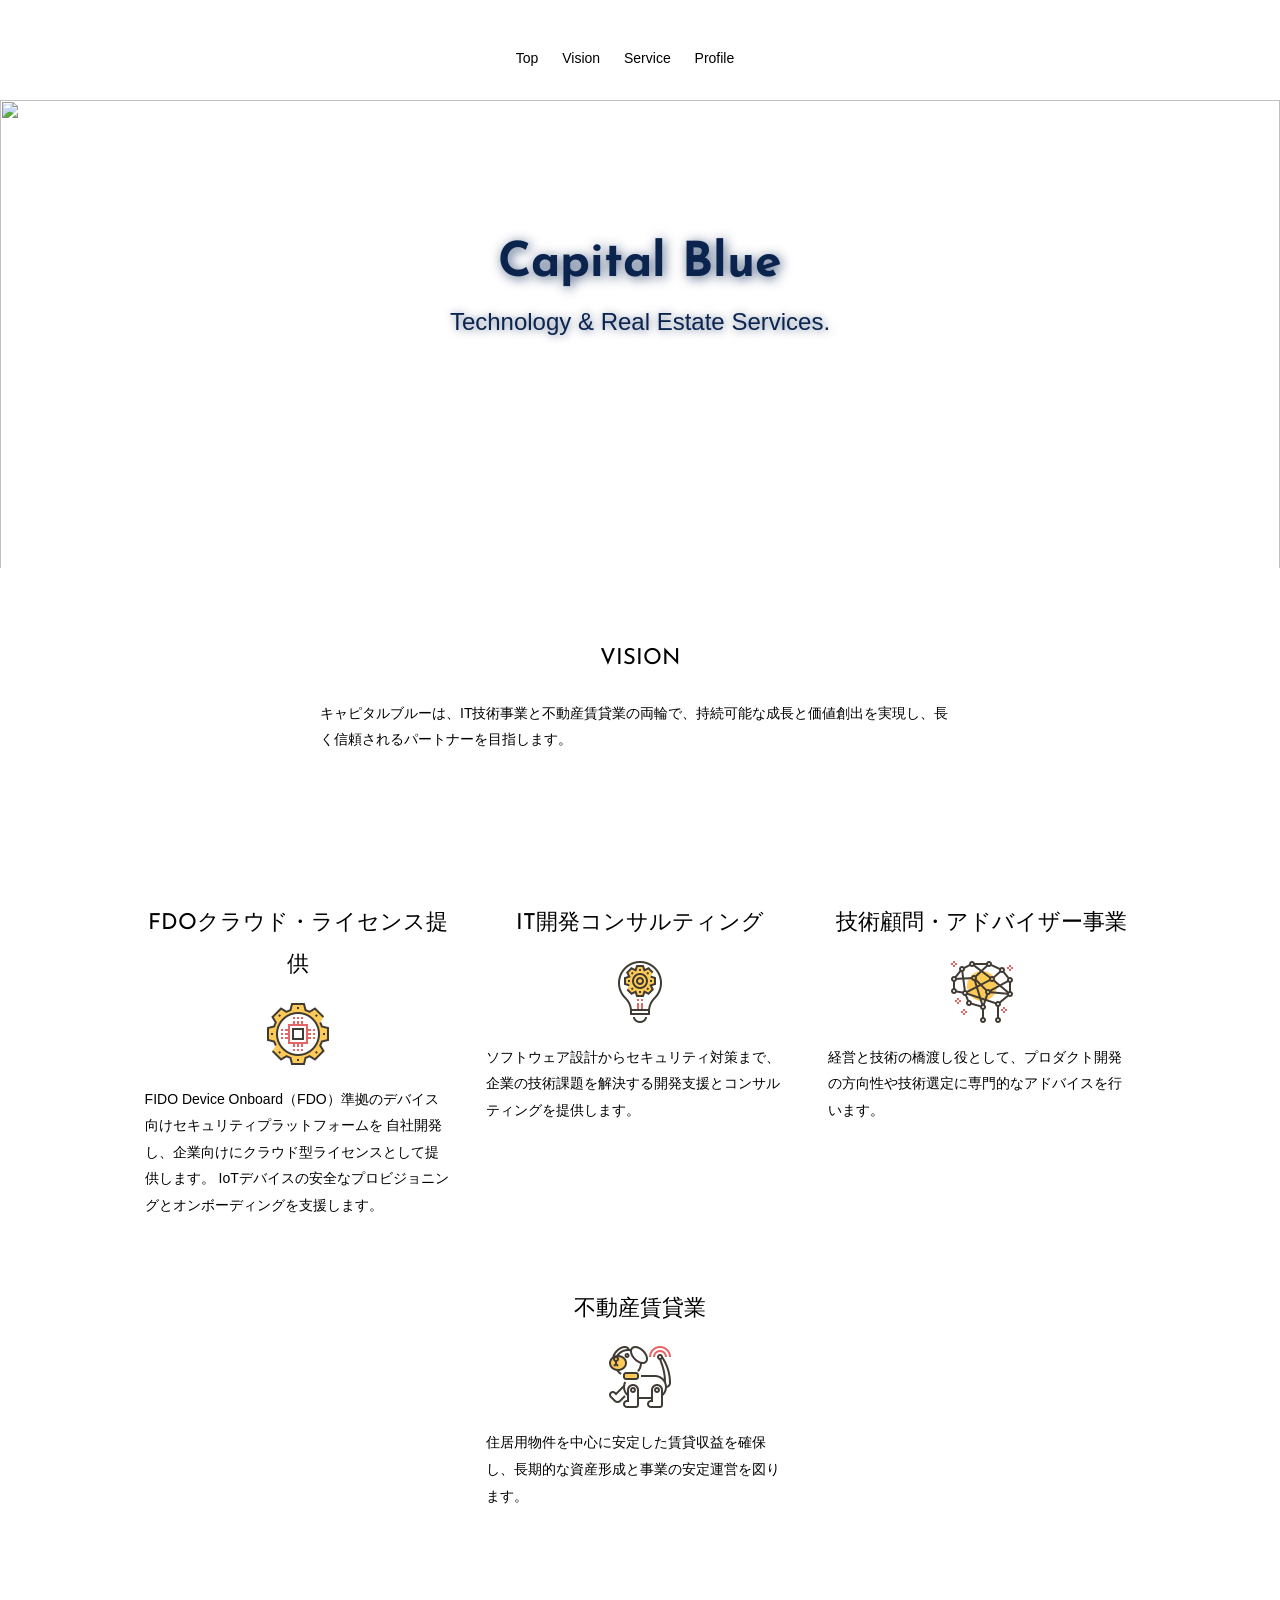
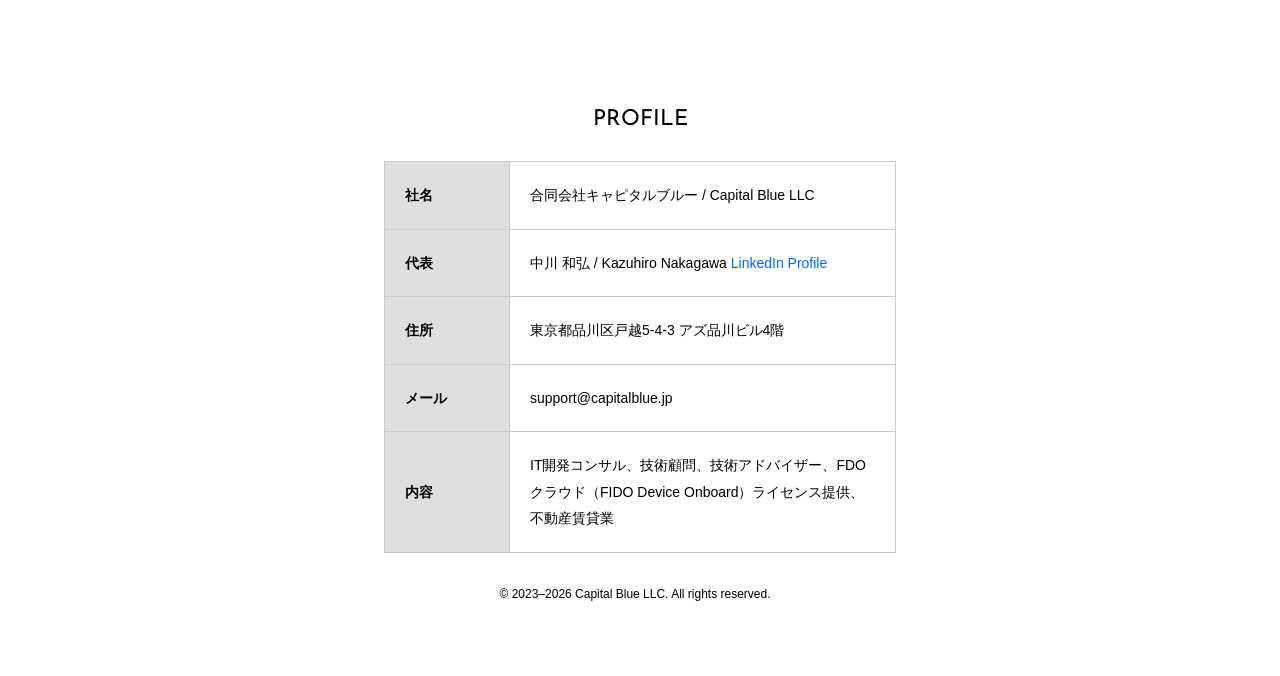
==== index.html @ fffac219 "Remove mobile app operation from profile" ====
<!doctype html>
<html lang="ja">
  <head>
    <meta charset="UTF-8" />
    <meta name="description" content="Innovative, creative, and beyond" />
    <meta name="viewport" content="width=device-width" />
    <title>Capital Blue</title>
    <link rel="stylesheet" media="all" href="css/style.css" />
    <link rel="icon" href="images/favicon.jpg" />
    <script src="https://ajax.googleapis.com/ajax/libs/jquery/1.8.0/jquery.min.js"></script>
    <script src="js/script.js"></script>
  </head>

  <body>
    <nav id="mainnav">
      <p id="menuWrap">
        <a id="menu"><span id="menuBtn"></span></a>
      </p>
      <div class="panel">
        <ul>
          <li><a href="#header">Top</a></li>
          <li><a href="#sec01">Vision</a></li>
          <li><a href="#sec02">Service</a></li>
          <li><a href="#sec03">Profile</a></li>
        </ul>
      </div>
    </nav>

    <header id="header">
      <img src="images/capital-blue-header-new.png" alt="" />
      <div id="slogan">
        <h1>Capital Blue</h1>
        <h2>Technology & Real Estate Services.</h2>
      </div>
    </header>

    <!-- VISION -->
    <section id="sec01">
      <header>
        <h2>VISION</h2>
      </header>
      <div class="vision">
        キャピタルブルーは、IT技術事業と不動産賃貸業の両輪で、持続可能な成長と価値創出を実現し、長く信頼されるパートナーを目指します。
      </div>
    </section>
    <!-- // VISION -->

    <!-- SERVICE -->
    <section id="sec02">
      <div class="inner">
        <ul class="col3">
          <li>
            <h2>FDOクラウド・ライセンス提供</h2>
            <img src="images/circleImg04.png" width="64" height="64" alt="" />
            <p>
              FIDO Device
              Onboard（FDO）準拠のデバイス向けセキュリティプラットフォームを
              自社開発し、企業向けにクラウド型ライセンスとして提供します。
              IoTデバイスの安全なプロビジョニングとオンボーディングを支援します。
            </p>
          </li>
          <li>
            <h2>IT開発コンサルティング</h2>
            <img src="images/circleImg01.png" width="64" height="64" alt="" />
            <p>
              ソフトウェア設計からセキュリティ対策まで、企業の技術課題を解決する開発支援とコンサルティングを提供します。
            </p>
          </li>
          <li>
            <h2>技術顧問・アドバイザー事業</h2>
            <img src="images/circleImg02.png" width="64" height="64" alt="" />
            <p>
              経営と技術の橋渡し役として、プロダクト開発の方向性や技術選定に専門的なアドバイスを行います。
            </p>
          </li>
          <li>
            <h2>不動産賃貸業</h2>
            <img src="images/circleImg03.png" width="64" height="64" alt="" />
            <p>
              住居用物件を中心に安定した賃貸収益を確保し、長期的な資産形成と事業の安定運営を図ります。
            </p>
          </li>
        </ul>
      </div>
    </section>
    <!-- // SERVICE -->

    <!-- PROFILE -->
    <section id="sec03">
      <header>
        <h2>PROFILE</h2>
      </header>
      <table class="kaisha">
        <tr>
          <th>社名</th>
          <td>合同会社キャピタルブルー / Capital Blue LLC</td>
        </tr>
        <tr>
          <th>代表</th>
          <td>
            中川 和弘 / Kazuhiro Nakagawa
            <a
              href="https://www.linkedin.com/in/kazuhiro-nakagawa-05a98b41/"
              target="_blank"
            >
              LinkedIn Profile
            </a>
          </td>
        </tr>
        <tr>
          <th>住所</th>
          <td>東京都品川区戸越5-4-3 アズ品川ビル4階</td>
        </tr>
        <tr>
          <th>メール</th>
          <td>support@capitalblue.jp</td>
        </tr>
        <tr>
          <th>内容</th>
          <td>
            IT開発コンサル、技術顧問、技術アドバイザー、FDOクラウド（FIDO Device
            Onboard）ライセンス提供、不動産賃貸業
          </td>
        </tr>
      </table>
    </section>
    <!-- // PROFILE -->
    <footer id="footer">
      © 2023–<span id="y"></span> Capital Blue LLC. All rights reserved.
    </footer>
    <script>
      document.getElementById("y").textContent = new Date().getFullYear();
    </script>
  </body>
</html>
---- css/style.css ----
@import url(http://fonts.googleapis.com/earlyaccess/notosansjp.css);
@import url(https://fonts.googleapis.com/css?family=Josefin+Sans);

/* reset */
body,
div,
dl,
dt,
dd,
ul,
ol,
li,
h1,
h2,
h3,
h4,
h5,
h6,
pre,
form,
fieldset,
input,
textarea,
p,
blockquote,
th,
td {
  margin: 0;
  padding: 0;
}
address,
caption,
cite,
code,
dfn,
em,
strong,
th,
var {
  font-style: normal;
}
ul {
  list-style: none;
}
table {
  border-collapse: collapse;
  border-spacing: 0;
}
caption,
th {
  text-align: left;
}
q:before,
q:after {
  content: "";
}
object,
embed {
  vertical-align: top;
}
legend {
  display: none;
}
h1,
h2,
h3,
h4,
h5,
h6 {
  font-size: 100%;
}
img,
abbr,
acronym,
fieldset {
  border: 0;
}

body {
  font: 14px/1.9 "Noto Sans JP", Arial, Verdana, 游ゴシック, YuGothic,
    "ヒラギノ角ゴ ProN W3", "Hiragino Kaku Gothic ProN", メイリオ, Meiryo,
    sans-serif;
  font-weight: 300;
  -webkit-text-size-adjust: 100%;
  overflow-x: hidden;
  color: #000;
  background: #fff;
}

a {
  color: #0066ff;
  text-decoration: none;
}

a:hover,
.active {
  text-decoration: underline;
}

a:active,
a:focus,
input:active,
input:focus {
  outline: 0;
}

/* ヘッダー
------------------------------------------------------------*/
#header {
  position: relative;
  overflow: hidden;
  width: 100%;
  height: 568px;
}

#header img {
  position: absolute;
  left: 50%;
  width: 1280px;
  height: 568px;
  margin-top: 100px;
  margin-left: -640px;
}

#slogan {
  position: absolute;
  top: 50%;
  width: 100%;
  -webkit-transform: translate(0, -50%);
  transform: translate(0, -50%);
  color: #0a244d;
  line-height: 1.6;
  text-align: center;
}

#slogan h1 {
  font-size: 48px;
  font-family: "Josefin Sans", sans-serif;
  font-weight: bold;
  text-shadow: 2px 2px 12px rgba(0, 30, 80, 0.7);
}

#slogan h2 {
  font-size: 24px;
  font-family: "Noto Sans JP", sans-serif;
  font-weight: 400;
  text-shadow: 1px 1px 8px rgba(0, 30, 80, 0.6);
}

/* フッター
------------------------------------------------------------*/
#footer {
  clear: both;
  padding: 50px 10px 50px 0;
  text-align: center;
  font-size: 12px;
}

/* 共通
------------------------------------------------------------*/
h1,
h2 {
  font-family: "Josefin Sans", "Noto Sans JP", serif;
}

img {
  width: 100%;
  height: auto;
}

section {
  clear: both;
}

section h2 {
  font-size: 22px;
  font-weight: normal;
  text-align: center;
}

.inner {
  width: 94%;
  margin: 0 auto;
  padding-bottom: 50px;
}

.col2 li {
  display: inline-block;
  width: 100%;
  margin: 20px 0 20px 0;
}

/* SEC01 VISION
------------------------------------------------------------*/

.vision {
  width: 50%;
  margin: 0 auto;
  padding-bottom: 80px;
}

/* SEC02 SERVICE 
------------------------------------------------------------*/
.col3 li {
  margin-bottom: 50px;
}

.col3 img {
  max-width: 64px;
  display: block;
  margin: -5px auto 20px;
}

/* SEC03 PROFILE
------------------------------------------------------------*/
#sec05 {
  padding-top: 50px;
}

.kaisha {
  width: 40%;
  margin: 0 auto;
}

.kaisha th,
.kaisha td {
  border: 1px solid #ccc;
  padding: 20px;
}

.kaisha th {
  font-weight: bold;
  background-color: #dedede;
}

@media screen and (max-width: 767px) {
  .kaisha,
  .kaisha tr,
  .kaisha td,
  .kaisha th {
    display: block;
  }
  .kaisha th {
    width: auto;
  }
}

.kaisha th {
  min-width: 6em;
  white-space: nowrap;
}

#sec05 header {
  display: none;
}

#map {
  position: relative;
  padding-bottom: 75%;
  height: 0;
  overflow: hidden;
}

/* RESPONSIVE 設定
------------------------------------------------------------*/

@media only screen and (min-width: 1200px) {
  .inner {
    width: 1024px;
    padding-bottom: 120px;
  }
  section h2 {
    padding: 70px 0 20px;
  }
  .txt h2 {
    padding: 0 0 20px !important;
  }
}

@media only screen and (min-width: 800px) {
  body {
    font-size: 14px;
  }

  a#menu {
    display: none;
  }

  .panel {
    display: block !important;
  }

  #mainnav {
    position: fixed;
    top: 0;
    width: 100%;
    z-index: 500;
  }

  #mainnav ul {
    text-align: center;
    padding-right: 30px;
  }

  #mainnav li {
    display: inline-block;
    padding: 45px 10px 20px;
    font-size: 14px;
    font-weight: 300;
  }

  #mainnav a {
    color: #000;
  }

  #mainnav.changeNav {
    background: rgba(255, 255, 255, 0.9);
    border-bottom: 1px solid #d1d1d1;
  }

  #mainnav.changeNav li {
    padding: 20px 10px;
  }

  /* SEC02 MESSAGE
  -----------------*/
  .txt,
  .bg {
    width: 50%;
    float: left;
    display: table;
    background: #f6f6f6;
  }

  #sec02_02 .txt,
  #sec02_02 .bg {
    float: right;
  }

  .vMid {
    display: table-cell;
    padding: 0 100px;
    vertical-align: middle;
  }

  /* SEC03 SERVICE MESSAGE STORY
  -----------------*/
  .col3 {
    text-align: center;
  }

  .col3 li {
    display: inline-block;
    width: 30%;
    padding: 0 1.5%;
    margin-bottom: 0;
    vertical-align: top;
    text-align: left;
  }

  /* SEC05 PROFILE
  -----------------*/
  #sec05 {
    padding-top: 120px;
  }

  #footer {
    padding: 30px 10px 70px 0;
  }
}

@media only screen and (min-width: 641px) {
  .col2 li {
    width: 40%;
    padding: 0 3%;
    vertical-align: top;
  }
}

@media only screen and (max-width: 640px) {
  #map iframe {
    width: 96% !important;
    left: 2%;
  }
}

@media only screen and (max-width: 799px) {
  #slogan h1 {
    font-size: 48px;
    font-family: "Josefin Sans", sans-serif;
    font-weight: bold;
    text-shadow: 3px 3px 8px rgba(0, 0, 0, 0.8);
  }

  #slogan h2 {
    font-size: 24px;
    font-family: "Noto Sans JP", sans-serif;
    text-shadow: 2px 2px 6px rgba(0, 0, 0, 0.7);
  }

  a#menu {
    display: inline-block;
    position: relative;
    width: 40px;
    height: 40px;
    margin: 10px;
  }

  #menuBtn {
    display: block;
    position: absolute;
    top: 50%;
    left: 50%;
    width: 18px;
    height: 2px;
    margin: -1px 0 0 -7px;
    background: #fff;
    transition: 0.2s;
  }

  #menuBtn:before,
  #menuBtn:after {
    display: block;
    content: "";
    position: absolute;
    top: 50%;
    left: 0;
    width: 18px;
    height: 2px;
    background: #fff;
    transition: 0.3s;
  }

  #menuBtn:before {
    margin-top: -7px;
  }

  #menuBtn:after {
    margin-top: 5px;
  }

  a#menu .close {
    background: transparent;
  }

  a#menu .close:before,
  a#menu .close:after {
    margin-top: 0;
  }

  a#menu .close:before {
    transform: rotate(-45deg);
    -webkit-transform: rotate(-45deg);
  }

  a#menu .close:after {
    transform: rotate(-135deg);
    -webkit-transform: rotate(-135deg);
  }

  .panel {
    width: 100%;
    display: none;
    overflow: hidden;
    position: relative;
    left: 0;
    top: 0;
    z-index: 100;
  }

  #mainnav {
    position: absolute;
    top: 0;
    right: 0;
    width: 100%;
    text-align: right;
    z-index: 500;
  }

  #mainnav ul {
    border-bottom: 1px solid #ccc;
    background: #fff;
    text-align: left;
  }

  #mainnav li a {
    position: relative;
    display: block;
    padding: 15px 25px;
    border-bottom: 1px solid #ccc;
    color: #000;
    font-weight: 400;
  }

  #mainnav li a:before {
    display: block;
    content: "";
    position: absolute;
    top: 50%;
    left: 5px;
    width: 6px;
    height: 6px;
    margin: -4px 0 0 0;
    border-top: solid 2px #000;
    border-right: solid 2px #000;
    -webkit-transform: rotate(45deg);
    transform: rotate(45deg);
  }

  .col3 li {
    margin: 0 auto;
    display: block;
    max-width: 288px;
  }

  .kaisha {
    width: 80%;
    margin: 0 auto;
  }
}

@media only screen and (max-width: 1199px) {
  section h2 {
    padding: 50px 0 20px 0;
  }
  #sec01 h2 {
    padding: 70px 0 20px;
  }
  .vMid {
    padding: 0 20px;
  }
}
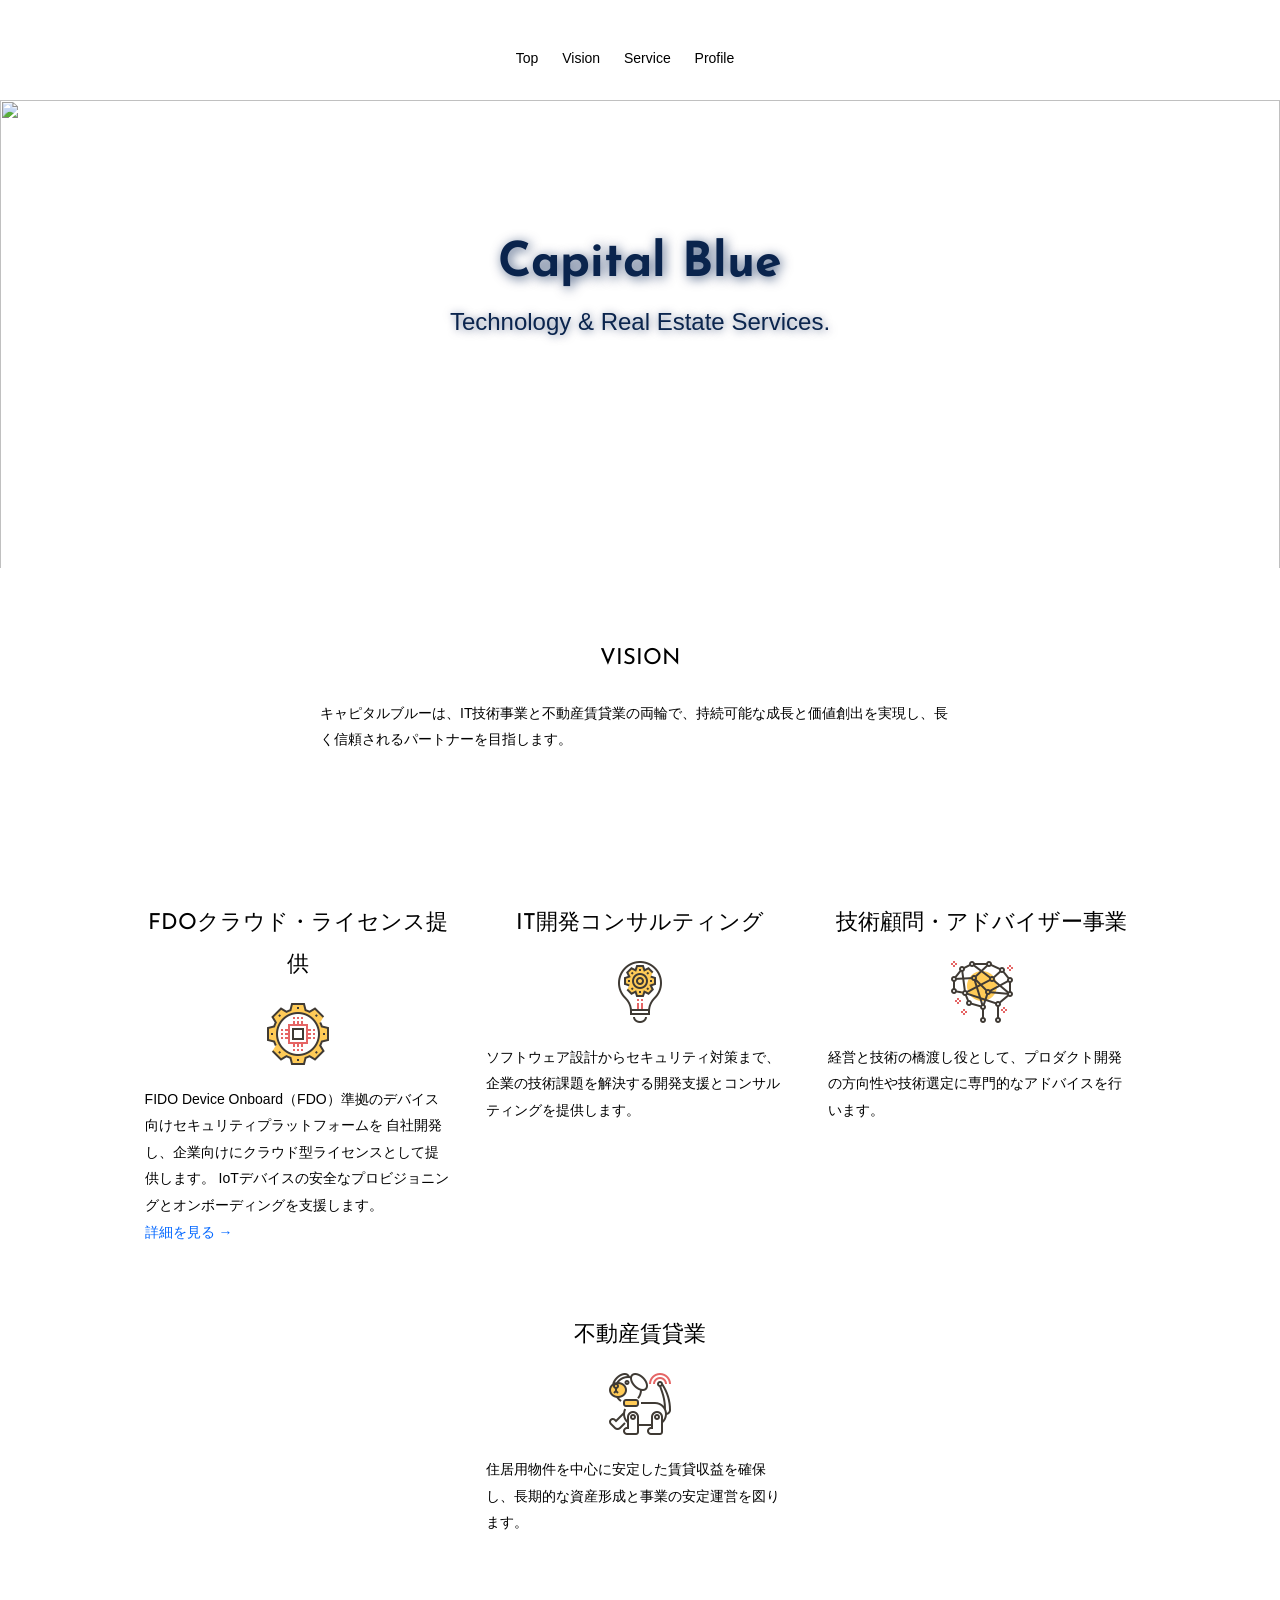
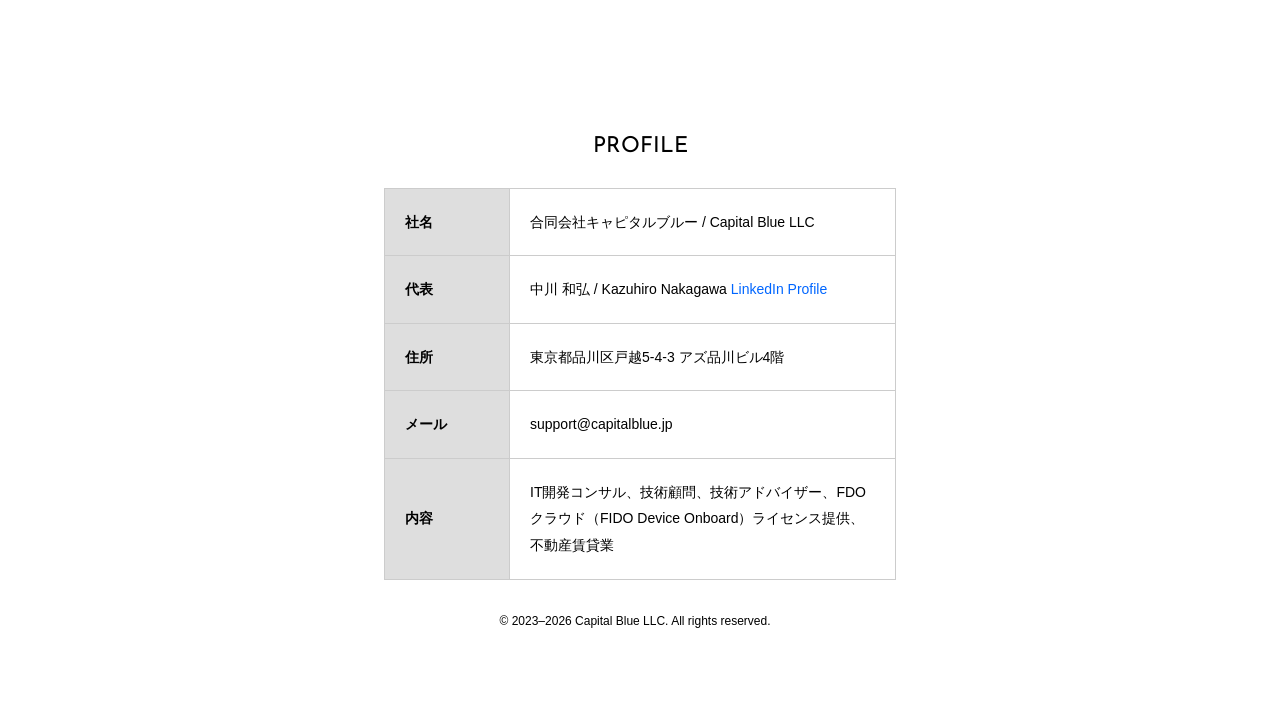
==== commit 1fd15b63: "Add fdo to product page" ====
--- a/index.html
+++ b/index.html
@@ -58,6 +58,7 @@
               自社開発し、企業向けにクラウド型ライセンスとして提供します。
               IoTデバイスの安全なプロビジョニングとオンボーディングを支援します。
             </p>
+            <p><a href="product/fdo-cloud.html">詳細を見る →</a></p>
           </li>
           <li>
             <h2>IT開発コンサルティング</h2>
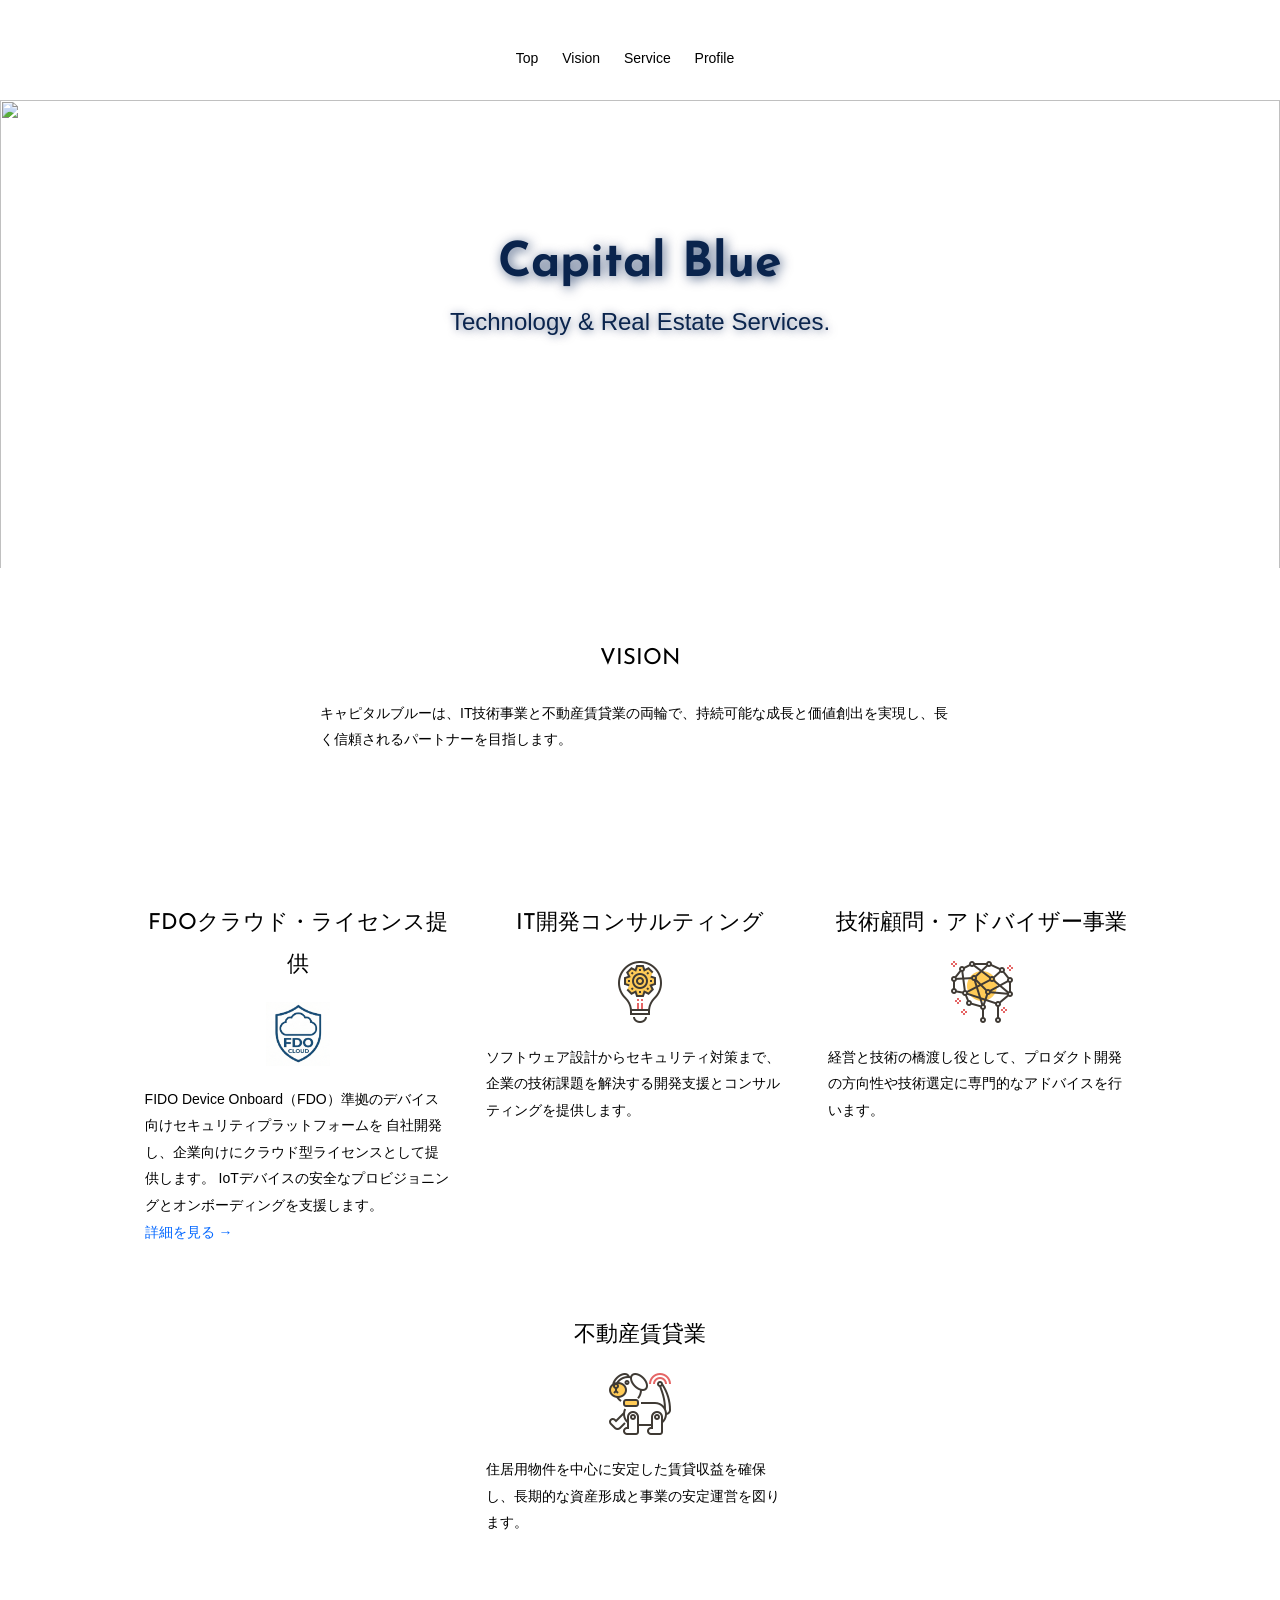
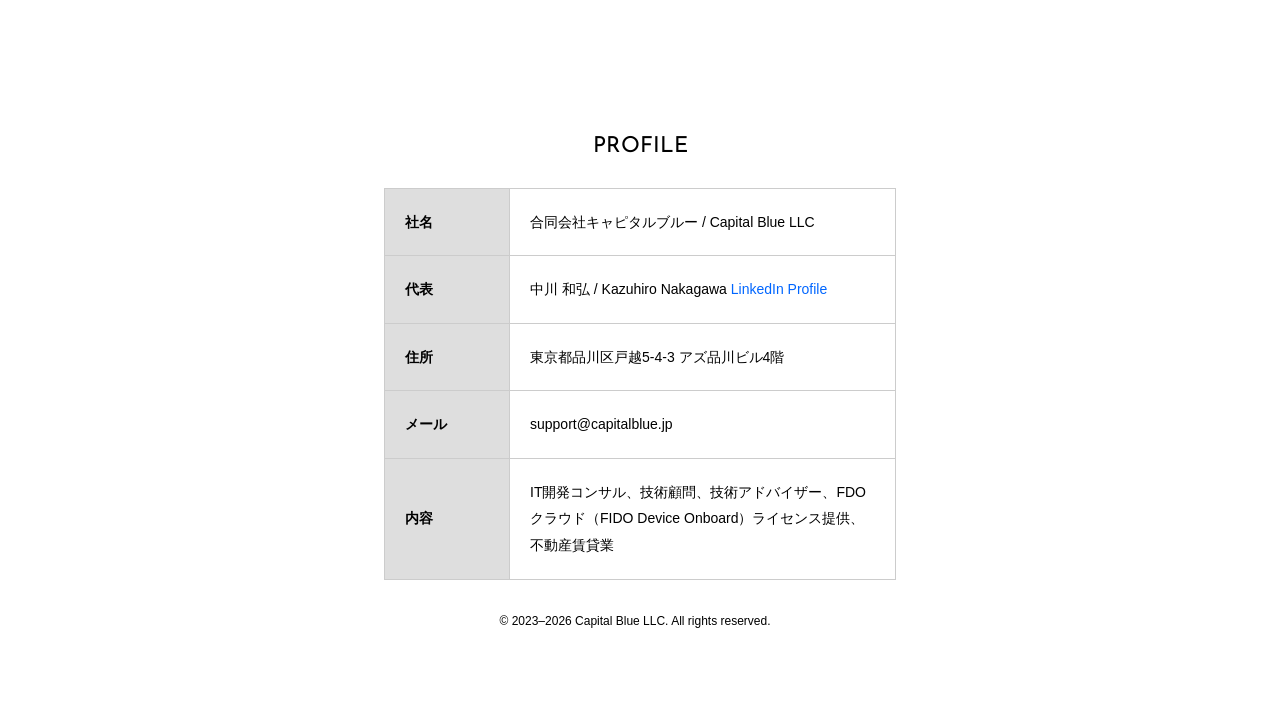
==== commit e4e55139: "Update index.html" ====
--- a/index.html
+++ b/index.html
@@ -2,9 +2,12 @@
 <html lang="ja">
   <head>
     <meta charset="UTF-8" />
-    <meta name="description" content="Innovative, creative, and beyond" />
+    <meta
+      name="description"
+      content="Capital Blue（合同会社キャピタルブルー）は、IoT向けFDOクラウドライセンス提供・IT開発コンサルティング・技術顧問を手がける東京のテクノロジー企業です。"
+    />
     <meta name="viewport" content="width=device-width" />
-    <title>Capital Blue</title>
+    <title>Capital Blue | IoT認証基盤・IT開発コンサルティング</title>
     <link rel="stylesheet" media="all" href="css/style.css" />
     <link rel="icon" href="images/favicon.jpg" />
     <script src="https://ajax.googleapis.com/ajax/libs/jquery/1.8.0/jquery.min.js"></script>
@@ -51,7 +54,12 @@
         <ul class="col3">
           <li>
             <h2>FDOクラウド・ライセンス提供</h2>
-            <img src="images/circleImg04.png" width="64" height="64" alt="" />
+            <img
+              src="images/fdo_cloud_logo_1.png"
+              width="64"
+              height="64"
+              alt=""
+            />
             <p>
               FIDO Device
               Onboard（FDO）準拠のデバイス向けセキュリティプラットフォームを
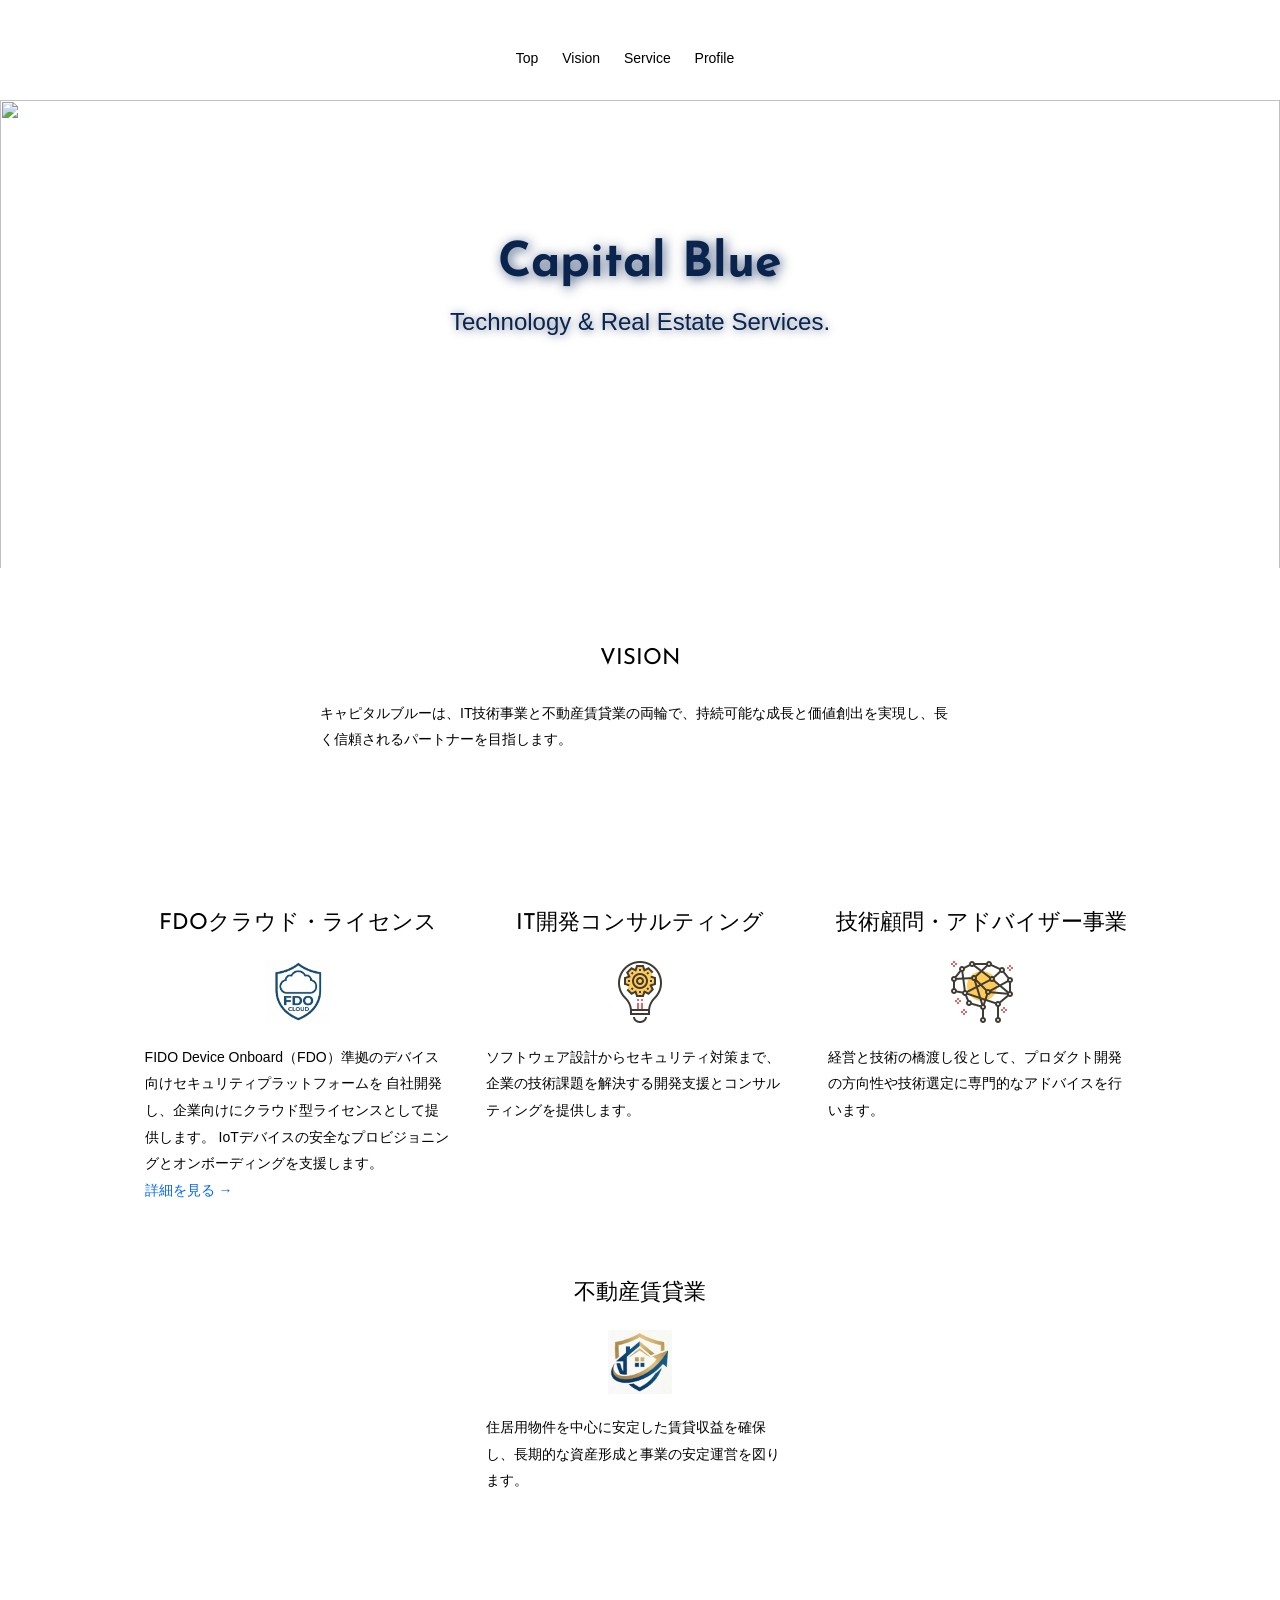
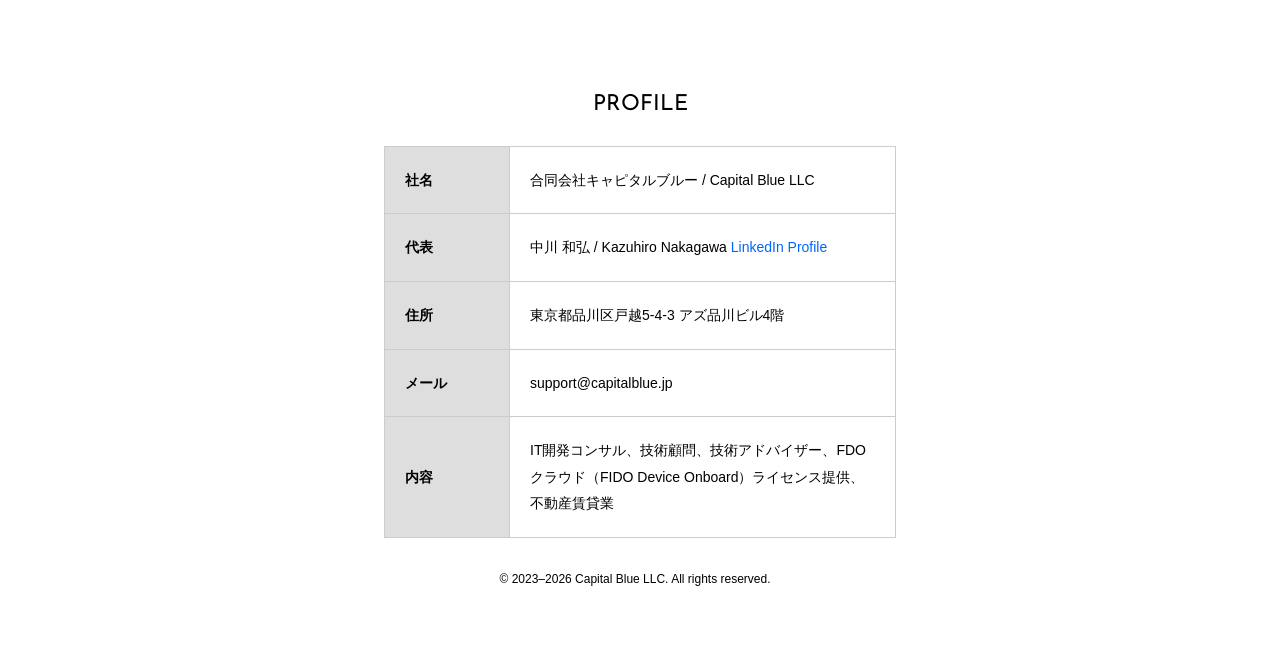
==== commit 6e6b0b51: "Update index.html" ====
--- a/index.html
+++ b/index.html
@@ -53,7 +53,7 @@
       <div class="inner">
         <ul class="col3">
           <li>
-            <h2>FDOクラウド・ライセンス提供</h2>
+            <h2>FDOクラウド・ライセンス</h2>
             <img
               src="images/fdo_cloud_logo_1.png"
               width="64"
@@ -84,7 +84,7 @@
           </li>
           <li>
             <h2>不動産賃貸業</h2>
-            <img src="images/circleImg03.png" width="64" height="64" alt="" />
+            <img src="images/real_estate.png" width="64" height="64" alt="" />
             <p>
               住居用物件を中心に安定した賃貸収益を確保し、長期的な資産形成と事業の安定運営を図ります。
             </p>
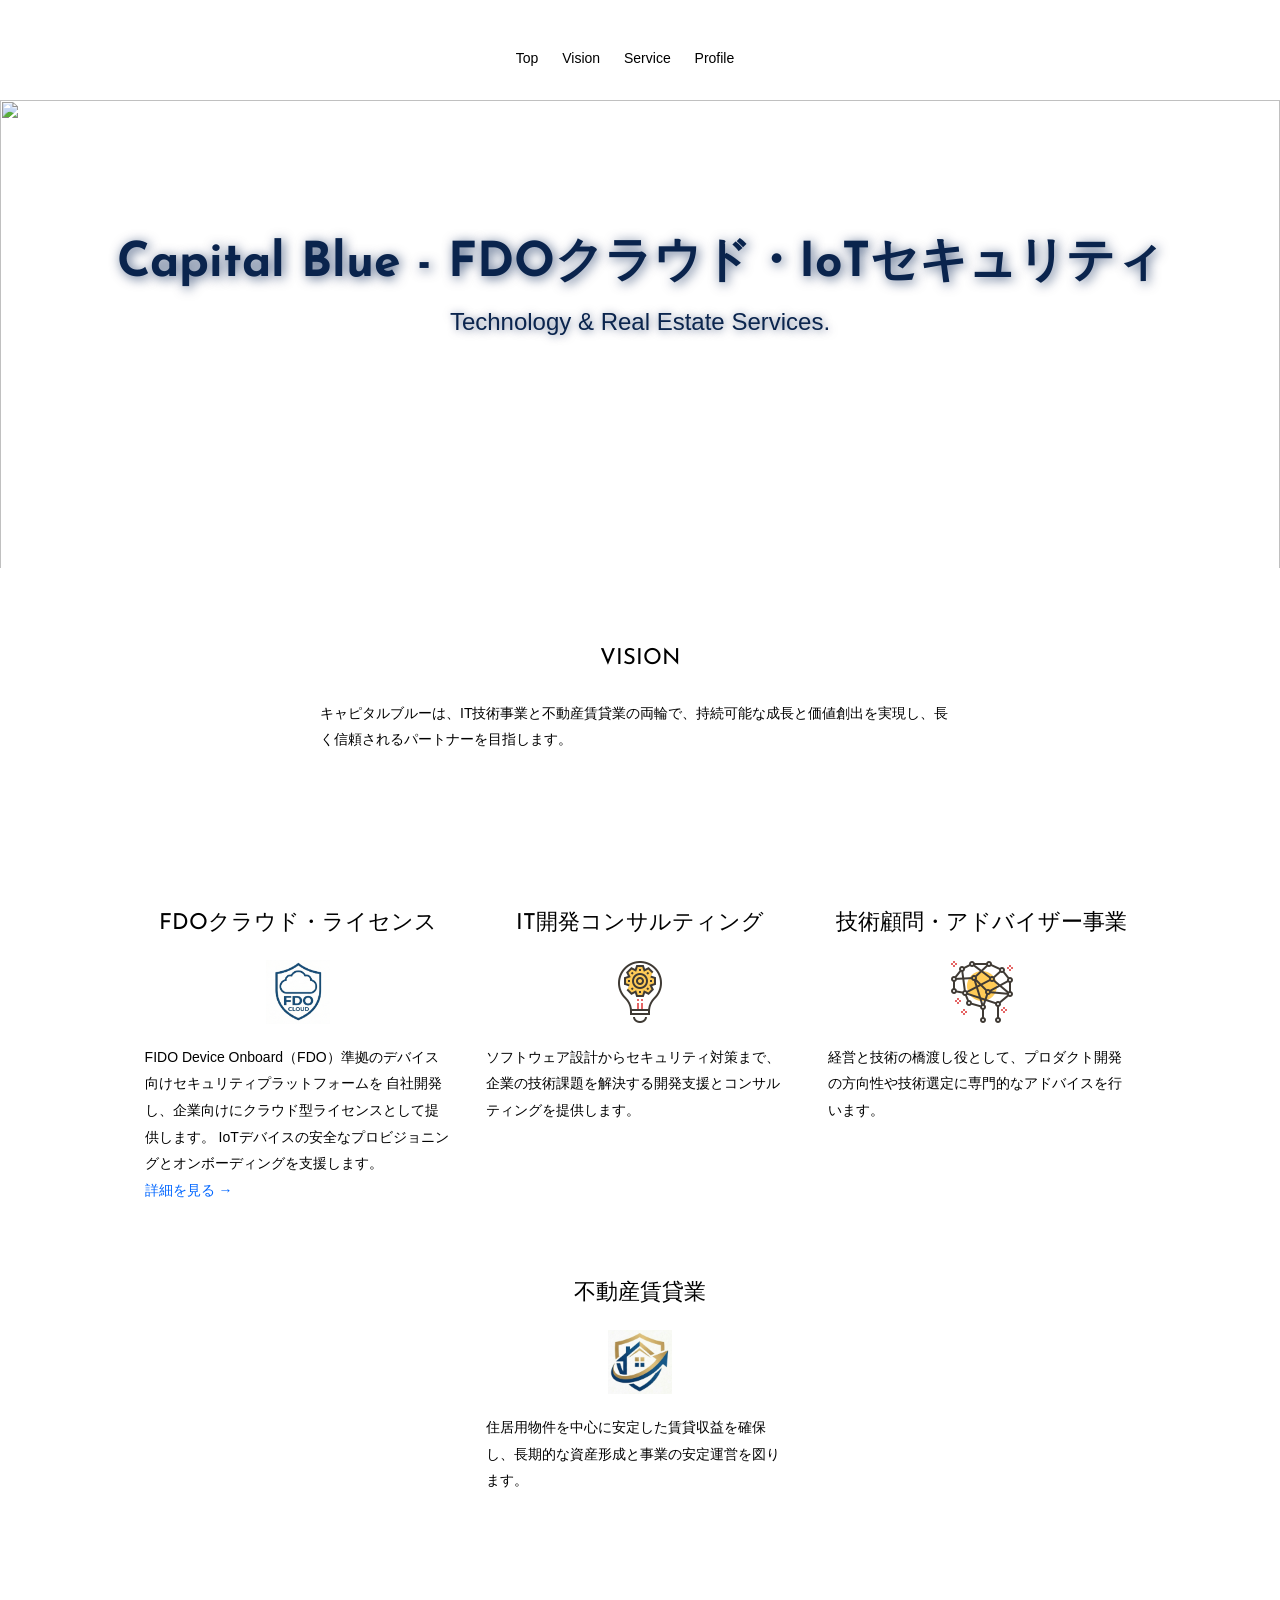
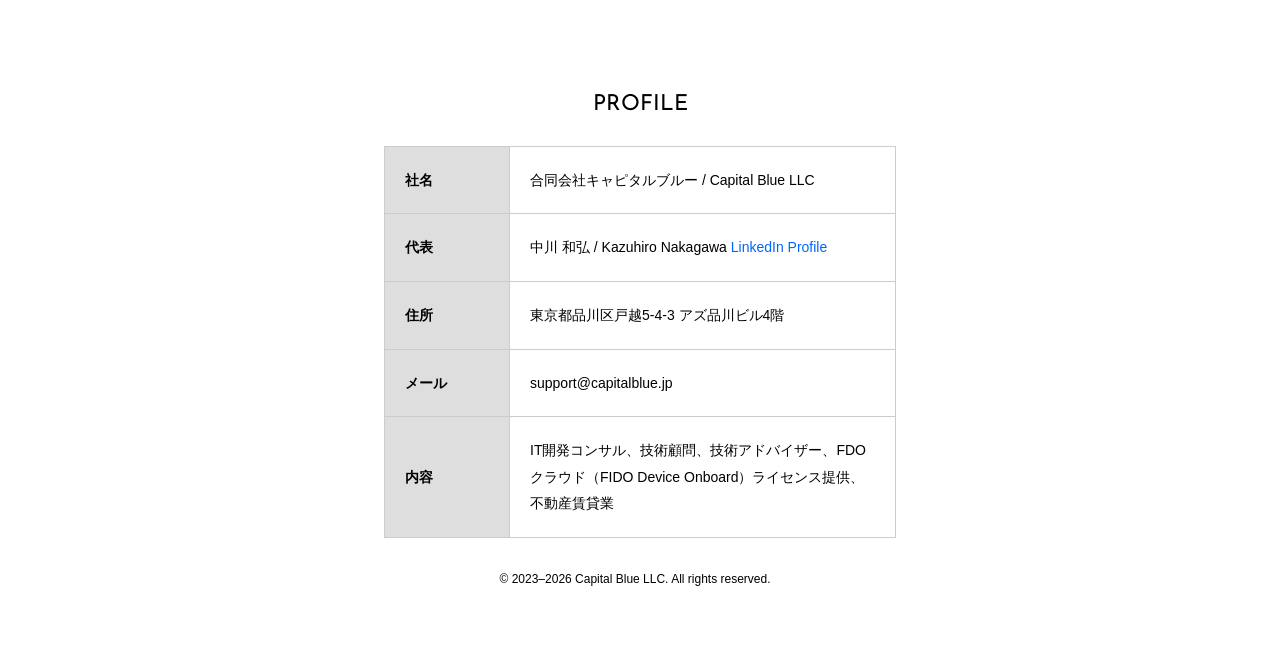
==== commit a0cfe2b4: "SEO: add meta keywords, OGP tags, sitemap.xml, robots.txt, update titles and h1" ====
--- a/index.html
+++ b/index.html
@@ -4,10 +4,26 @@
     <meta charset="UTF-8" />
     <meta
       name="description"
-      content="Capital Blue（合同会社キャピタルブルー）は、IoT向けFDOクラウドライセンス提供・IT開発コンサルティング・技術顧問を手がける東京のテクノロジー企業です。"
+      content="FDOクラウド（FIDO Device Onboard）準拠のIoTセキュリティ基盤をライセンス提供。Capital Blue（合同会社キャピタルブルー）は、FDOクラウドライセンス・IT開発コンサルティング・技術顧問を手がける東京のテクノロジー企業です。"
     />
+    <meta
+      name="keywords"
+      content="FDO, FIDO Device Onboard, FDOクラウド, IoTセキュリティ, デバイスオンボーディング, ゼロタッチプロビジョニング, IoT認証基盤"
+    />
+    <meta
+      property="og:title"
+      content="Capital Blue | FDOクラウド・IoT認証基盤・IT開発コンサルティング"
+    />
+    <meta
+      property="og:description"
+      content="FDOクラウド（FIDO Device Onboard）準拠のIoTセキュリティ基盤をライセンス提供。IT開発コンサルティング・技術顧問も提供する東京のテクノロジー企業。"
+    />
+    <meta property="og:url" content="https://capital-blue.github.io/" />
+    <meta property="og:type" content="website" />
     <meta name="viewport" content="width=device-width" />
-    <title>Capital Blue | IoT認証基盤・IT開発コンサルティング</title>
+    <title>
+      Capital Blue | FDOクラウド・IoT認証基盤・IT開発コンサルティング
+    </title>
     <link rel="stylesheet" media="all" href="css/style.css" />
     <link rel="icon" href="images/favicon.jpg" />
     <script src="https://ajax.googleapis.com/ajax/libs/jquery/1.8.0/jquery.min.js"></script>
@@ -32,7 +48,7 @@
     <header id="header">
       <img src="images/capital-blue-header-new.png" alt="" />
       <div id="slogan">
-        <h1>Capital Blue</h1>
+        <h1>Capital Blue - FDOクラウド・IoTセキュリティ</h1>
         <h2>Technology & Real Estate Services.</h2>
       </div>
     </header>
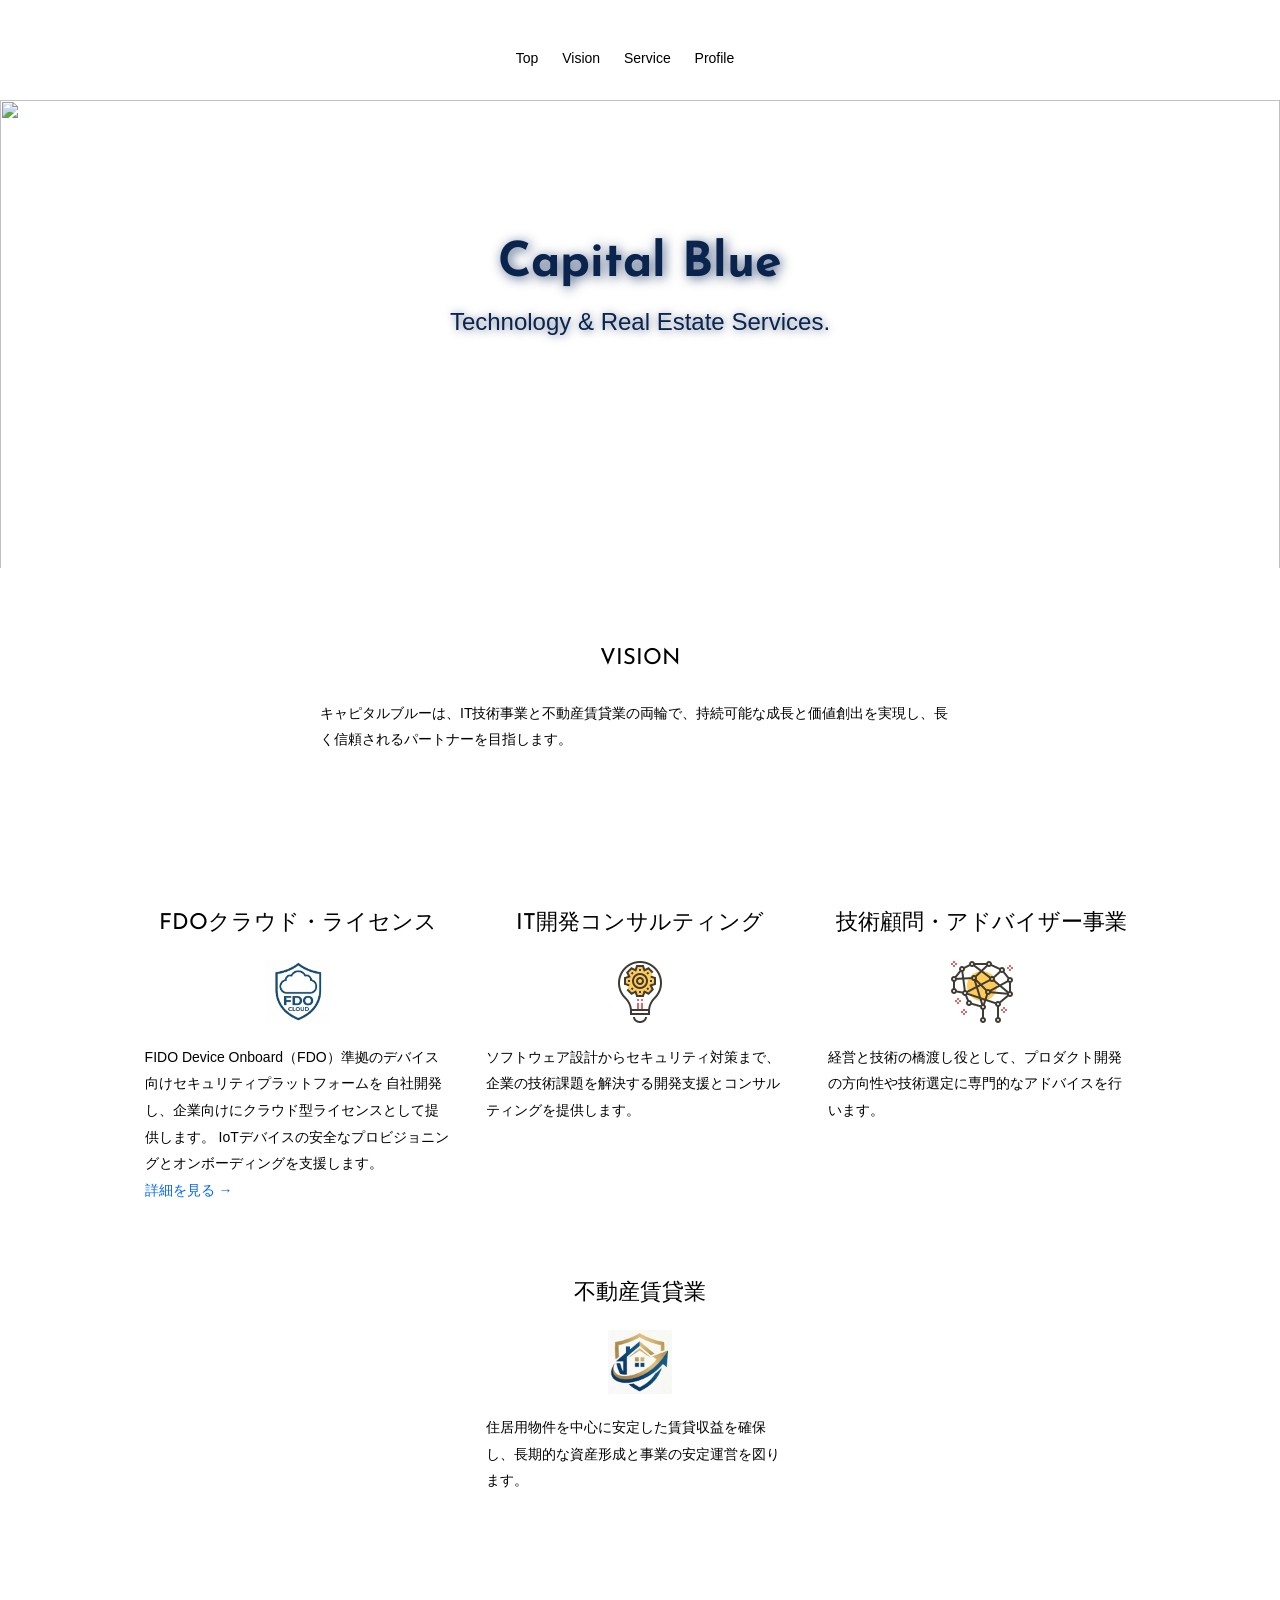
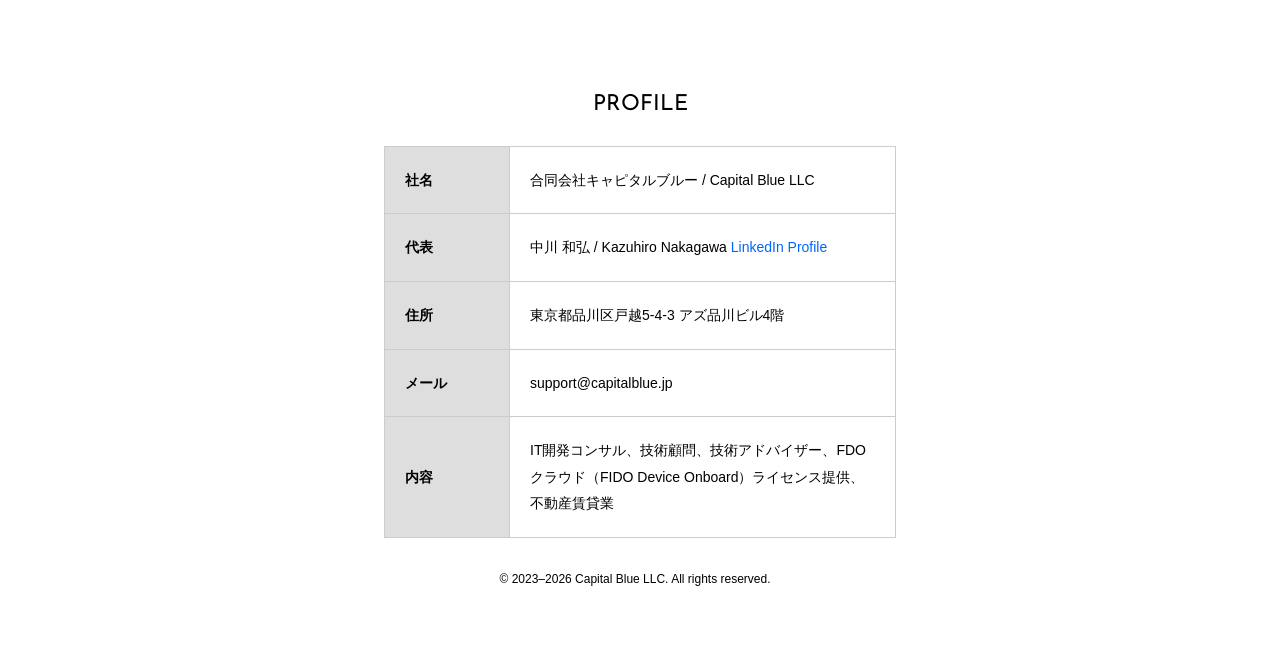
==== commit ab891a21: "Update header" ====
--- a/index.html
+++ b/index.html
@@ -48,7 +48,7 @@
     <header id="header">
       <img src="images/capital-blue-header-new.png" alt="" />
       <div id="slogan">
-        <h1>Capital Blue - FDOクラウド・IoTセキュリティ</h1>
+        <h1>Capital Blue</h1>
         <h2>Technology & Real Estate Services.</h2>
       </div>
     </header>
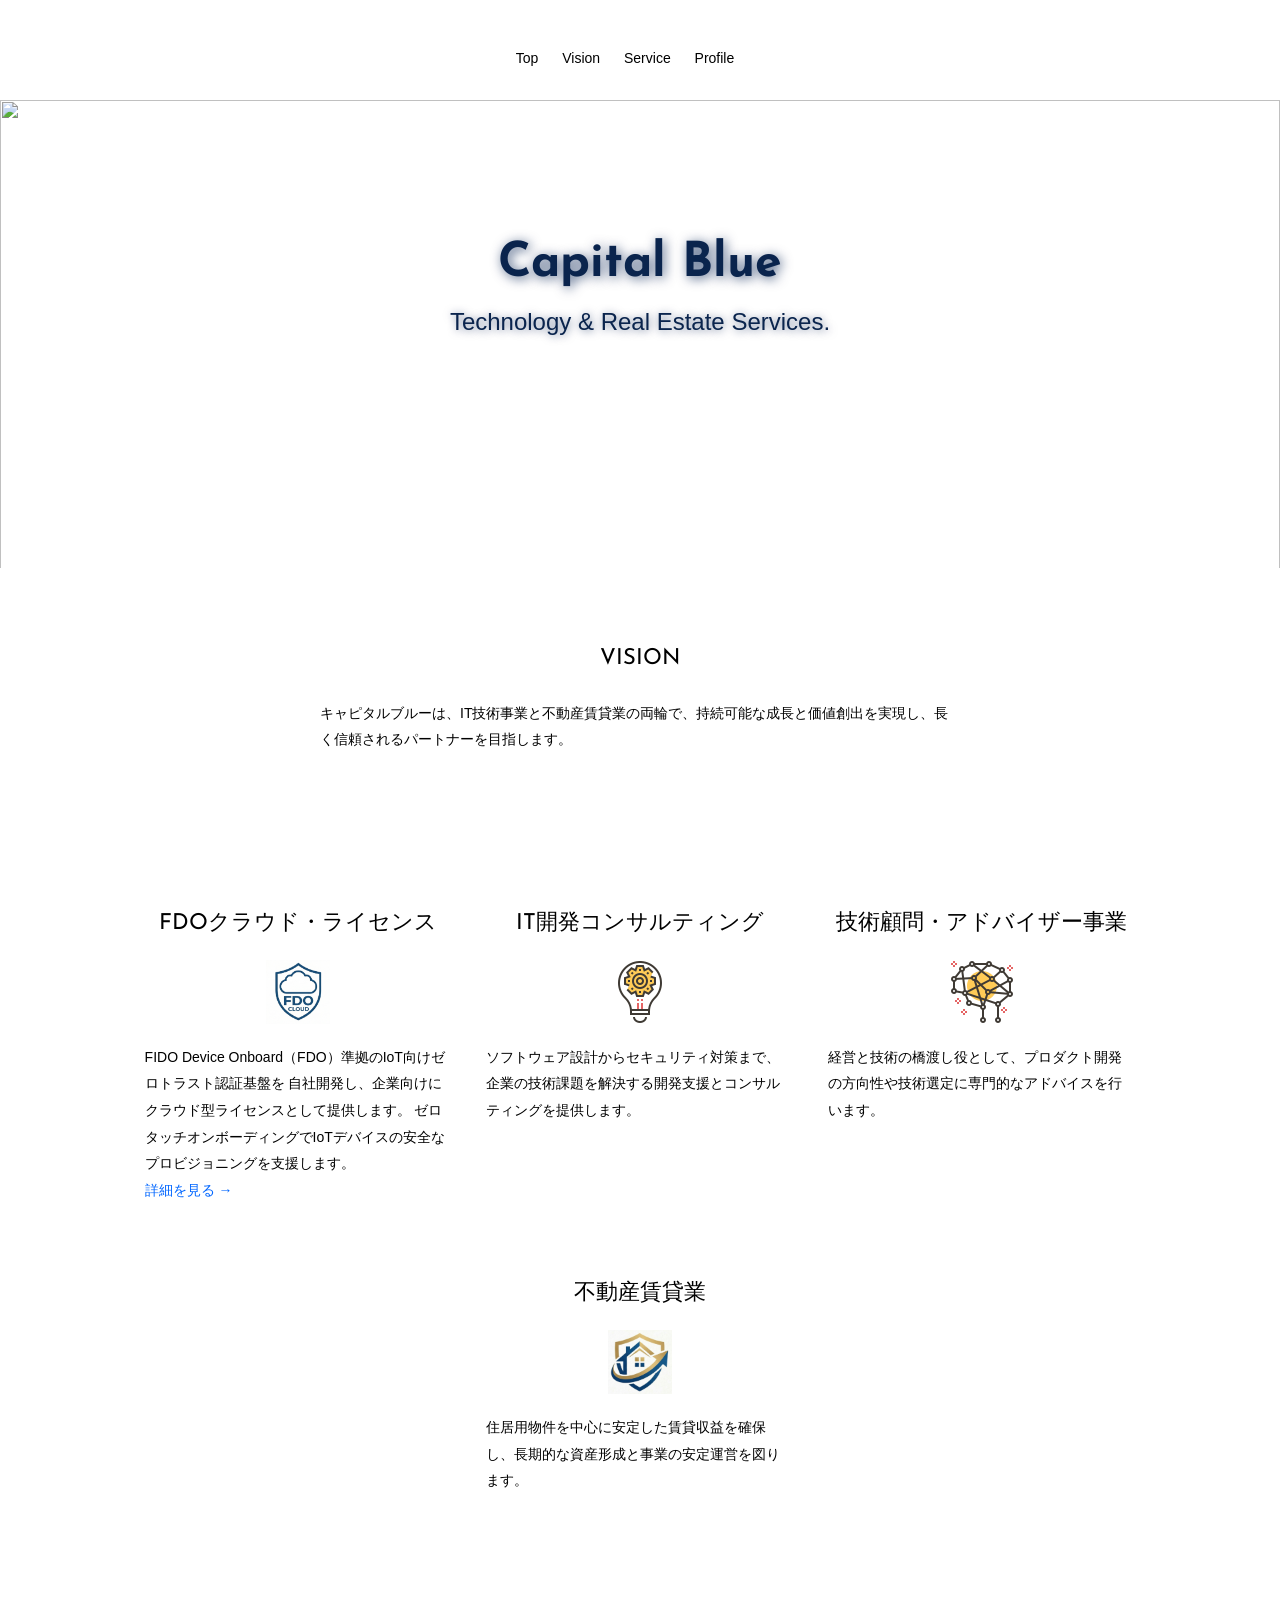
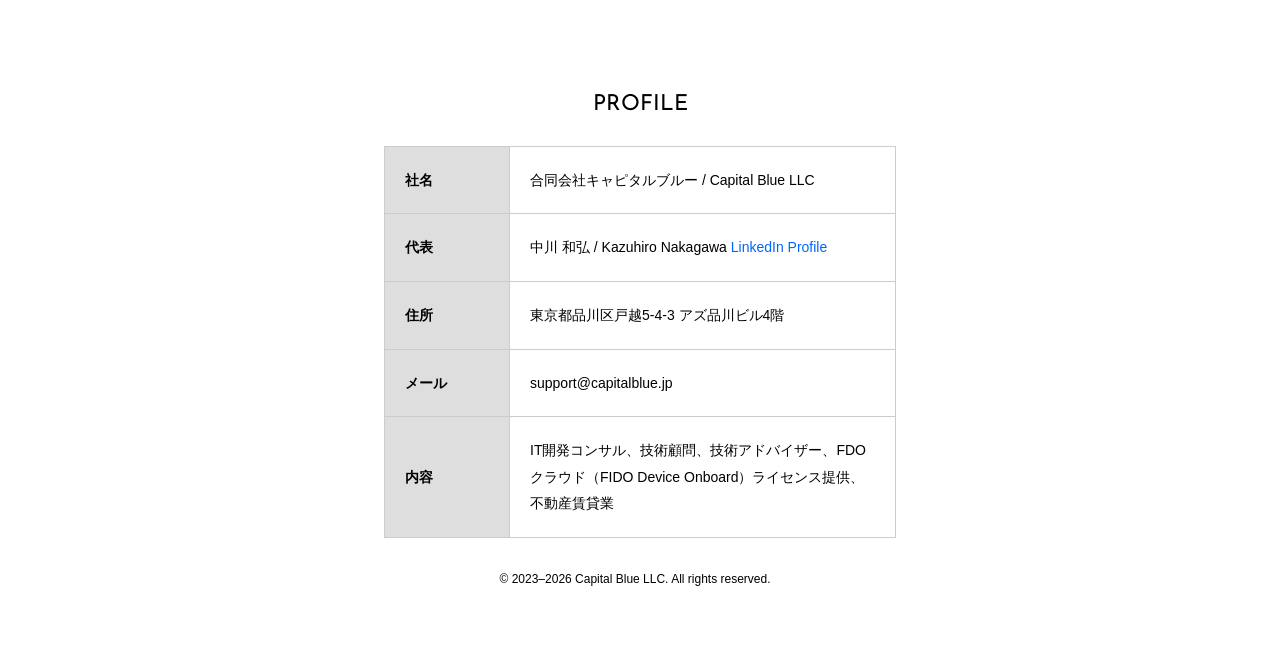
==== commit 8be45828: "SEO: add zero-trust keywords to top page product description" ====
--- a/index.html
+++ b/index.html
@@ -77,10 +77,9 @@
               alt=""
             />
             <p>
-              FIDO Device
-              Onboard（FDO）準拠のデバイス向けセキュリティプラットフォームを
+              FIDO Device Onboard（FDO）準拠のIoT向けゼロトラスト認証基盤を
               自社開発し、企業向けにクラウド型ライセンスとして提供します。
-              IoTデバイスの安全なプロビジョニングとオンボーディングを支援します。
+              ゼロタッチオンボーディングでIoTデバイスの安全なプロビジョニングを支援します。
             </p>
             <p><a href="product/fdo-cloud.html">詳細を見る →</a></p>
           </li>
--- a/css/style.css
+++ b/css/style.css
@@ -1,4 +1,4 @@
-@import url(http://fonts.googleapis.com/earlyaccess/notosansjp.css);
+@import url(https://fonts.googleapis.com/earlyaccess/notosansjp.css);
 @import url(https://fonts.googleapis.com/css?family=Josefin+Sans);
 
 /* reset */
@@ -77,8 +77,16 @@
 }
 
 body {
-  font: 14px/1.9 "Noto Sans JP", Arial, Verdana, 游ゴシック, YuGothic,
-    "ヒラギノ角ゴ ProN W3", "Hiragino Kaku Gothic ProN", メイリオ, Meiryo,
+  font:
+    14px/1.9 "Noto Sans JP",
+    Arial,
+    Verdana,
+    游ゴシック,
+    YuGothic,
+    "ヒラギノ角ゴ ProN W3",
+    "Hiragino Kaku Gothic ProN",
+    メイリオ,
+    Meiryo,
     sans-serif;
   font-weight: 300;
   -webkit-text-size-adjust: 100%;
